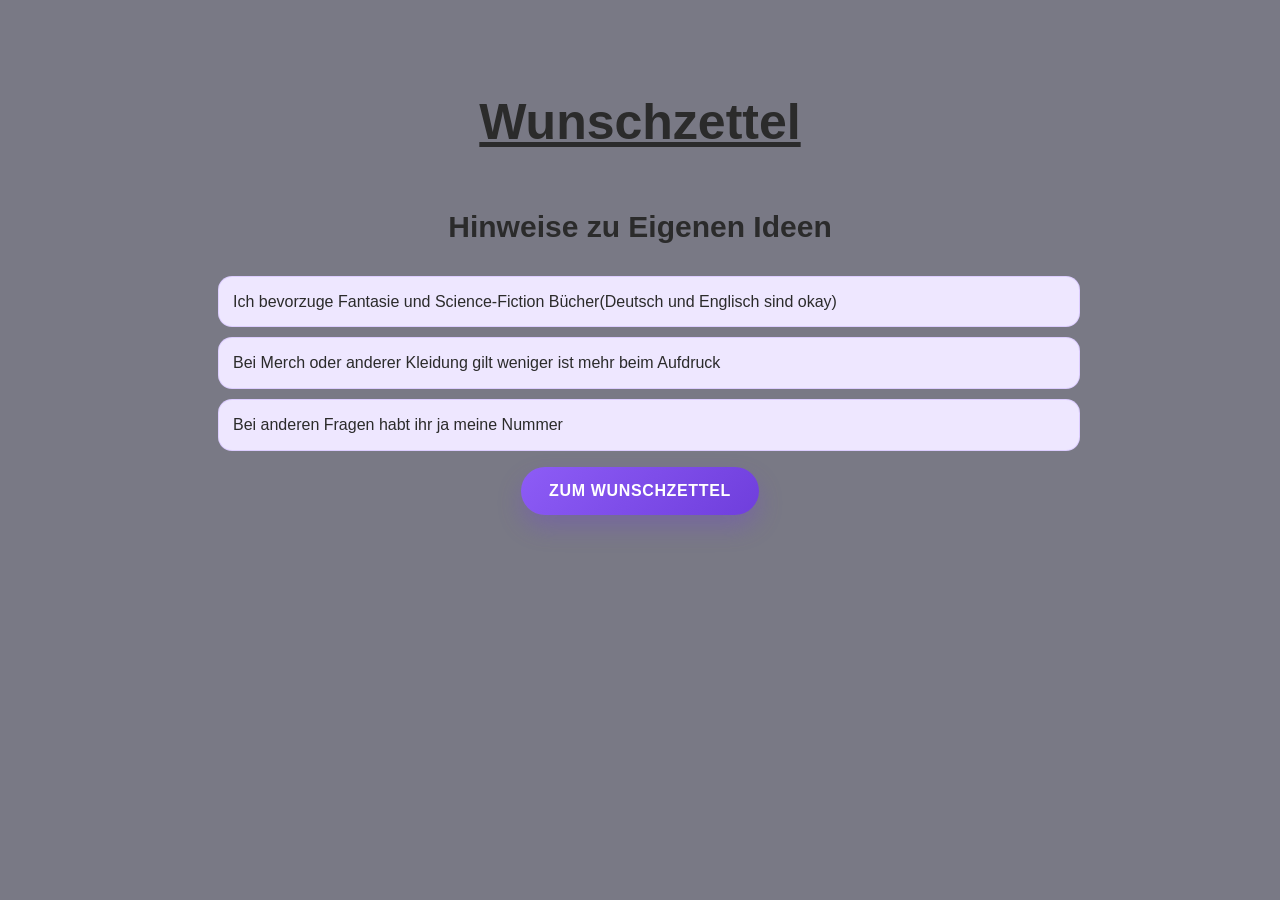
==== hinweise.html @ 2be5a7cc "Extra Hinweise" ====
<!DOCTYPE html>
<html lang="de">
<head>
  <meta charset="UTF-8" />
  <meta name="viewport" content="width=device-width, initial-scale=1.0" />
  <title>Hinweise für Ideen</title>
  <link rel="stylesheet" href="style.css" />
  <script src="startseite.js" defer></script>
</head>
<body>
  <main class="page page--intro">
    <section class="card intro-card">          
    <h1>Wunschzettel</h1>
    <h2>Hinweise zu Eigenen Ideen</h2>
    <ul class="note-list">
    
    <li>Ich bevorzuge Fantasie und Science-Fiction Bücher(Deutsch und Englisch sind okay)</li>
    <li>Bei Merch oder anderer Kleidung gilt weniger ist mehr beim Aufdruck</li>
    <li>Bei anderen Fragen habt ihr ja meine Nummer</li>

    
    
    </ul>
      


    <button id="btnStart" class="button" type="button">Zum Wunschzettel</button>
</section>
</main>
</body>
</html>
---- style.css ----
/* style.css – Layout für Startseite und Wunschzettel */

:root {
  --bg: #f6f3ee;
  --card: #ffffff;
  --text: #2b2b2b;
  --muted: #686868;
  --accent: #8d5cf6;
  --accent-dark: #6f3edc;
  --accent-soft: #eee7ff;
  --border: #e4ded4;
  --shadow: 0 16px 40px rgba(48, 36, 23, 0.12);
}

* {
  box-sizing: border-box;
}

html {
  scroll-behavior: smooth;
}

body {
  margin: 0;
  min-height: 100vh;
  padding: 40px 18px;
  font-family: Arial, Helvetica, sans-serif;
  line-height: 1.6;
  color: var(--text);
  background: #797985;
}

body::before {
  content: "";
  position: fixed;
  inset: 0;
  pointer-events: none;

  background-size: 38px 38px;
}

body > * {
  position: relative;
  max-width: 880px;
  margin-left: auto;
  margin-right: auto;
}

/* Hauptkarte */
body {
  display: block;
}

h1,
body > h3:first-of-type,
body > p:first-of-type {
  max-width: 880px;
}

body > h1 {
  margin-top: 0;
  margin-bottom: 24px;
  padding: 30px 34px;
  color: white;
  text-align: center;
  font-size: clamp(2rem, 5vw, 3.4rem);
  letter-spacing: 0.03em;
  background: linear-gradient(135deg, var(--accent), #ff8fb3);
  border-radius: 28px;
  box-shadow: var(--shadow);
}

/* Startseite: falls kein h1 vorhanden ist */
body:not(:has(h1))::after {
  content: "Wunschzettel";
  display: block;
  max-width: 880px;
  margin: 0 auto 22px;
  padding: 30px 34px;
  color: white;
  text-align: center;
  font-size: clamp(2rem, 5vw, 3.4rem);
  font-weight: 800;
  letter-spacing: 0.03em;
  background: linear-gradient(135deg, var(--accent), #ff8fb3);
  border-radius: 28px;
  box-shadow: var(--shadow);
  position: relative;
}

p,
body > li,
body > ul,
body > h3 {
  background: var(--card);
  border: 1px solid var(--border);
  border-radius: 22px;
  box-shadow: 0 10px 28px rgba(35, 25, 10, 0.07);
}

p {
  padding: 22px 26px;
  margin-top: 18px;
  margin-bottom: 18px;
}

h3 {
  margin-top: 28px;
  margin-bottom: 12px;
  padding: 16px 20px;
  color: var(--accent-dark);
  font-size: 1.25rem;
  border-left: 7px solid var(--accent);
}

/* Wunschlisten-Einträge */
li {
  list-style: none;
  margin: 10px 0;
  padding: 12px 14px;
  background: rgba(255, 255, 255, 0.72);
  border: 1px solid rgba(228, 222, 212, 0.8);
  border-radius: 14px;
  transition: transform 0.18s ease, box-shadow 0.18s ease, background 0.18s ease;
}

body > li {
  padding: 16px 20px;
  margin-top: 14px;
  margin-bottom: 14px;
}

li:hover {
  transform: translateY(-2px);
  background: #fff;
  box-shadow: 0 8px 20px rgba(35, 25, 10, 0.08);
}

ul {
  margin-top: 12px;
  padding-left: 18px;
}

ul li {
  background: var(--accent-soft);
  border-color: rgba(141, 92, 246, 0.18);
}

/* Links */
a {
  color: var(--accent-dark);
  font-weight: 700;
  text-decoration: none;
  border-bottom: 2px solid rgba(141, 92, 246, 0.25);
}

a:hover,
a:focus-visible {
  color: #4c1fb8;
  border-bottom-color: currentColor;
}

/* Checkboxen */
input[type="checkbox"] {
  width: 1.15rem;
  height: 1.15rem;
  margin-right: 10px;
  vertical-align: -3px;
  accent-color: var(--accent);
  cursor: pointer;
}

li:has(input[type="checkbox"]:checked) {
  color: var(--muted);
  background: #eef8ef;
  border-color: #badfc0;
  text-decoration: line-through;
}

li:has(input[type="checkbox"]:checked)::after {
  content: " X ";
  display: inline-block;
  margin-left: 8px;
  padding: 2px 8px;
  color: #ff0000;
  font-size: 0.78rem;
  font-weight: 700;
  text-decoration: none;
  background: #f1dcdc;
  border-radius: 999px;
}

/* Button auf der Startseite */
button {
  display: block;
  margin-top: 28px;
  margin-bottom: 28px;
  padding: 15px 28px;
  color: white;
  font-size: 1rem;
  font-weight: 800;
  letter-spacing: 0.04em;
  text-transform: uppercase;
  background: linear-gradient(135deg, var(--accent), var(--accent-dark));
  border: 0;
  border-radius: 999px;
  box-shadow: 0 12px 24px rgba(111, 62, 220, 0.3);
  cursor: pointer;
  transition: transform 0.18s ease, box-shadow 0.18s ease;
  margin: auto;
}

button:hover,
button:focus-visible {
  transform: translateY(-2px) scale(1.02);
  box-shadow: 0 16px 30px rgba(111, 62, 220, 0.38);
}

button:active {
  transform: translateY(0) scale(0.99);
}

/* Bessere Lesbarkeit auf kleinen Bildschirmen */
@media (max-width: 640px) {
  body {
    padding: 22px 12px;
  }

  body > h1,
  body:not(:has(h1))::after,
  p,
  h3,
  body > li {
    border-radius: 18px;
  }

  p,
  body > li {
    padding: 18px 16px;
  }

  li {
    padding: 11px 12px;
  }

  ul {
    padding-left: 8px;
  }
}
.group-title:has(input[type="checkbox"]:checked) {
  color: var(--muted);
  text-decoration: line-through;
}

.wish-item-book {
  background: #fab9bd;
  border-color: #000000;
}

.wish-item-dailyL {
  background: #98bfe4;
  border-color: #000000;
}

.wish-item-TT {
  background: #8ce7a9;
  border-color: #000000;
}

 h1 {
  text-align: center;
  font-size: 50px;
  text-decoration: underline;

 }
  h2 {
    text-align: center;
    font-size: 30px;
    
  }
  .wish-item-book2 {
  background: #fab9bd;
  border-color: #000000;
  text-align: center;
}

.wish-item-dailyL2 {
  background: #98bfe4;
  border-color: #000000;
  text-align: center;
}

.wish-item-TT2 {
  background: #8ce7a9;
  border-color: #000000;
  text-align: center;
}

hr {
  background: #000000;
  color: #000000;
  height: 2px;
  border: none;
  margin: 20px;

}
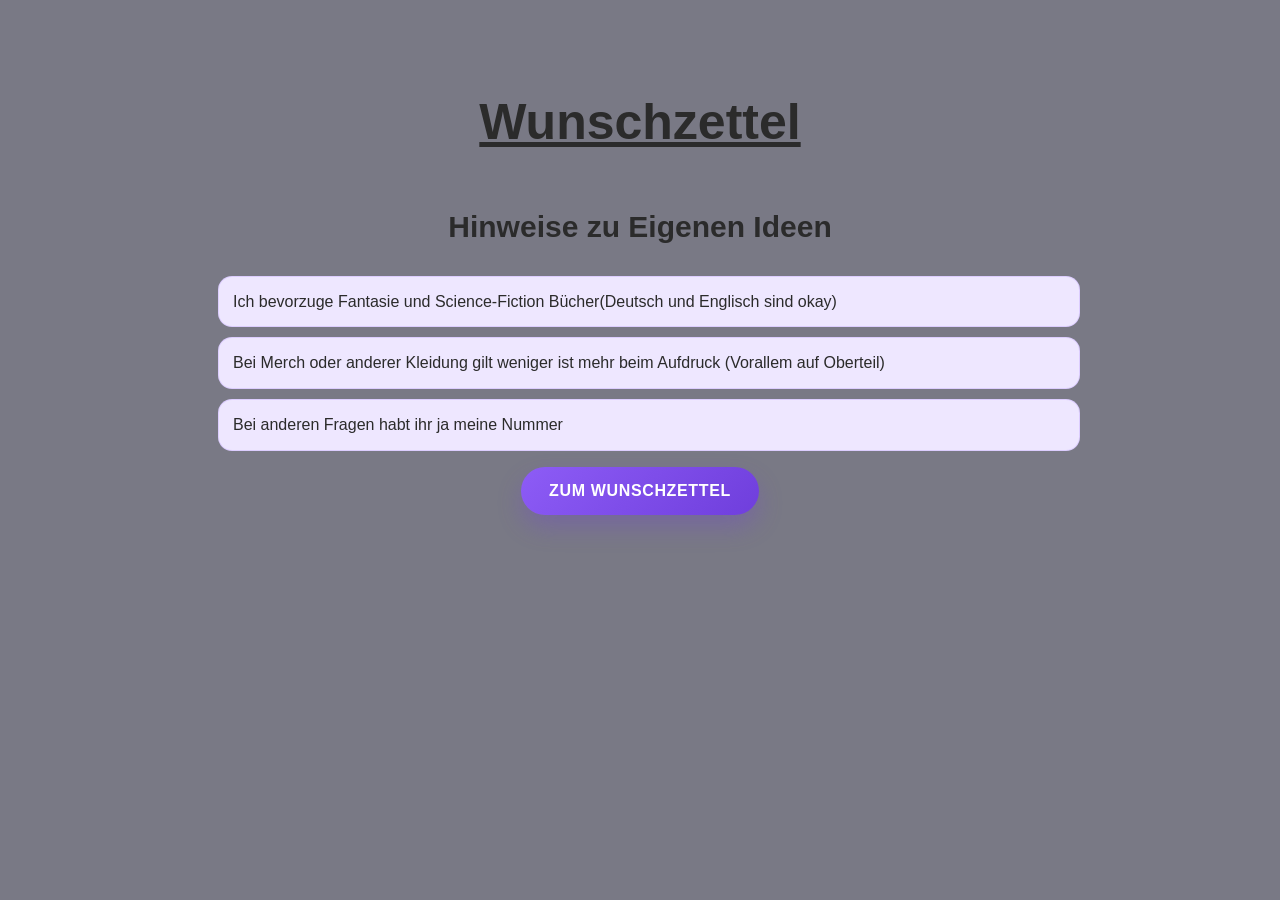
==== commit af0809dc: "hinweis update" ====
--- a/hinweise.html
+++ b/hinweise.html
@@ -15,7 +15,7 @@
     <ul class="note-list">
     
     <li>Ich bevorzuge Fantasie und Science-Fiction Bücher(Deutsch und Englisch sind okay)</li>
-    <li>Bei Merch oder anderer Kleidung gilt weniger ist mehr beim Aufdruck</li>
+    <li>Bei Merch oder anderer Kleidung gilt weniger ist mehr beim Aufdruck (Vorallem auf Oberteil)</li>
     <li>Bei anderen Fragen habt ihr ja meine Nummer</li>
 
     
